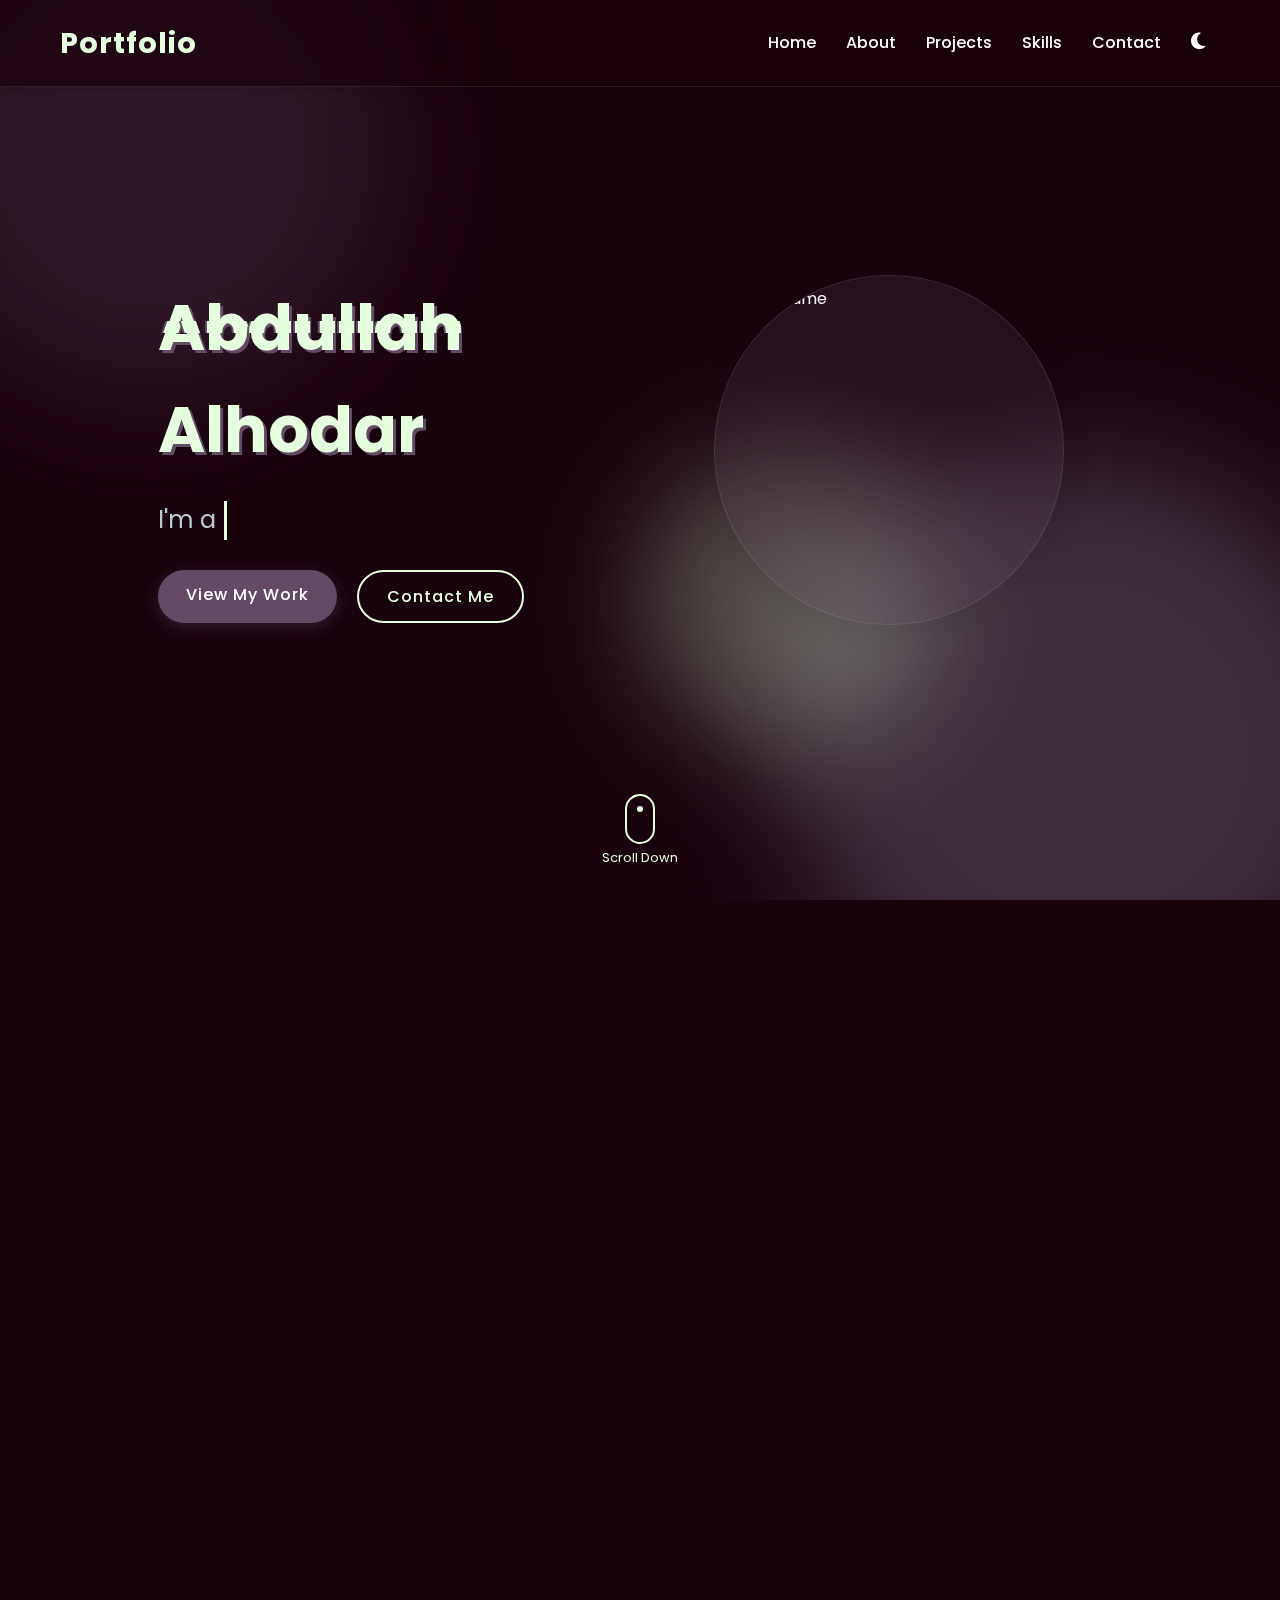
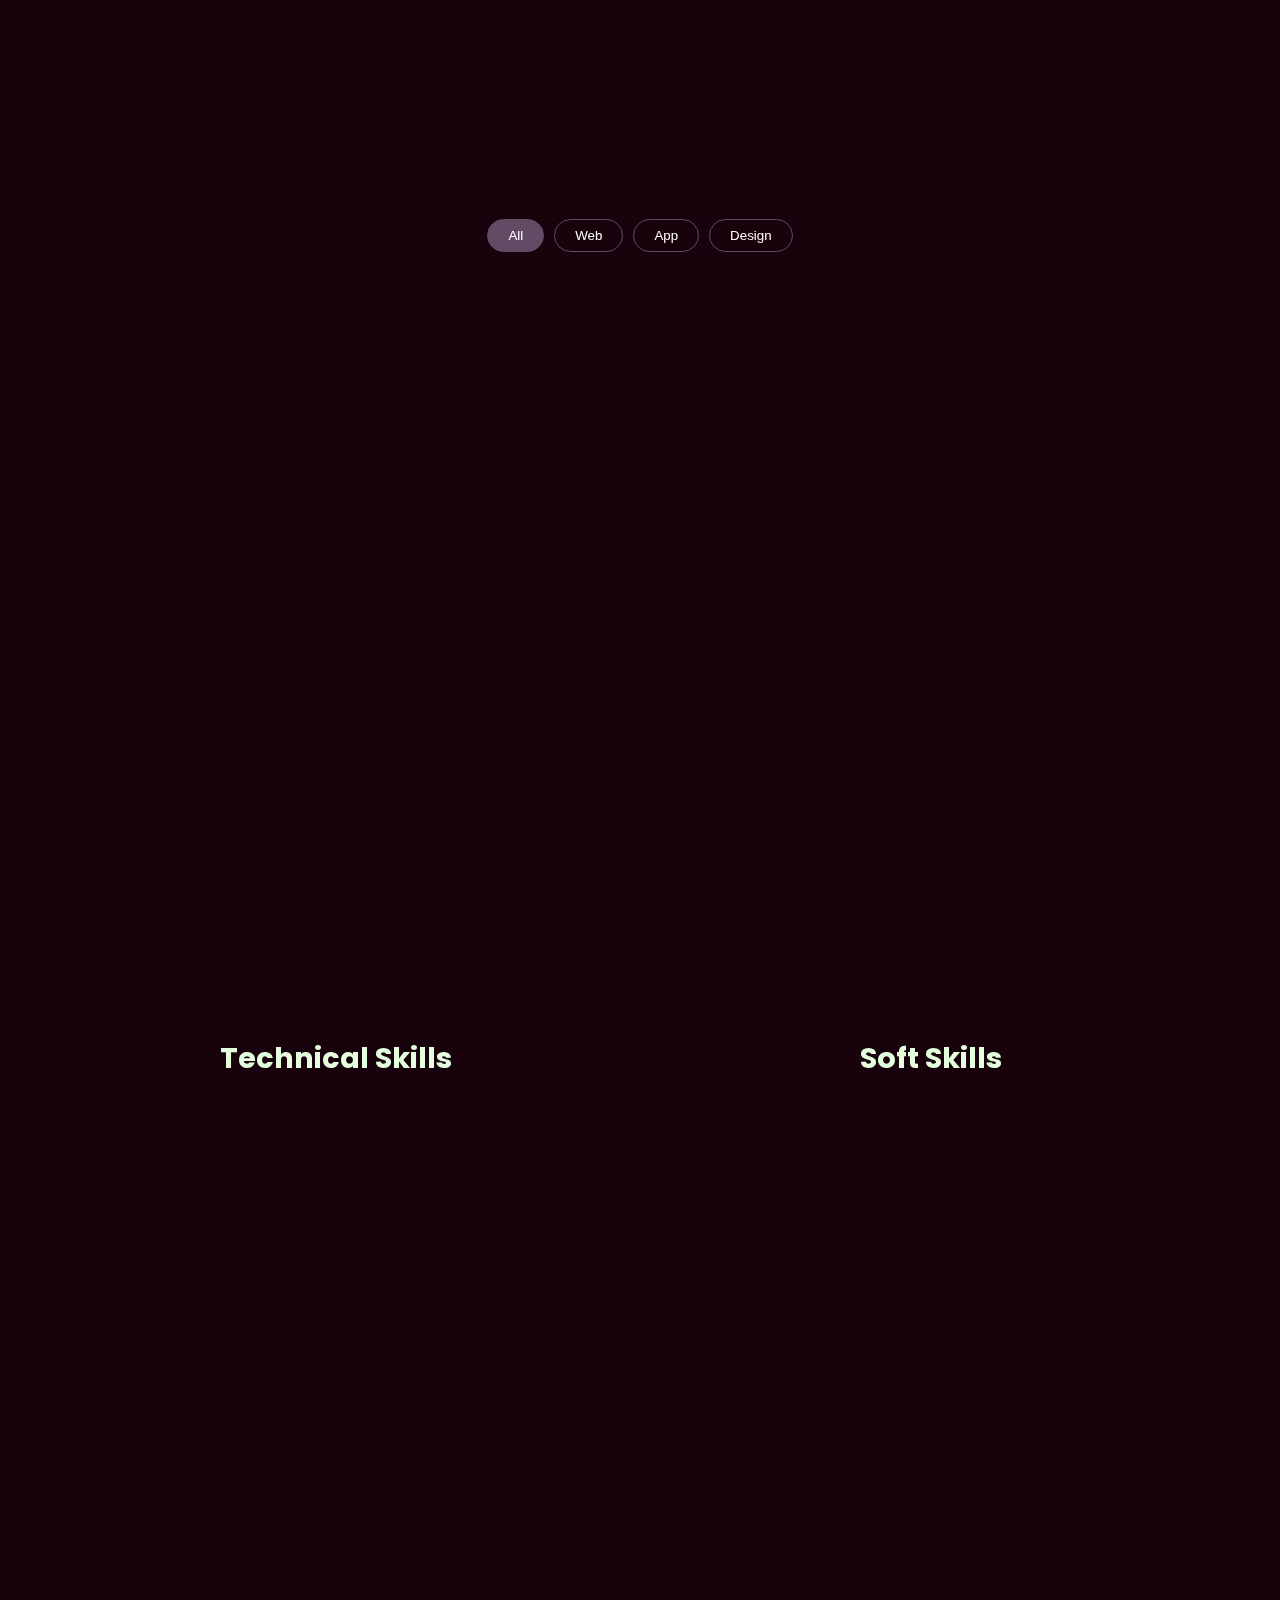
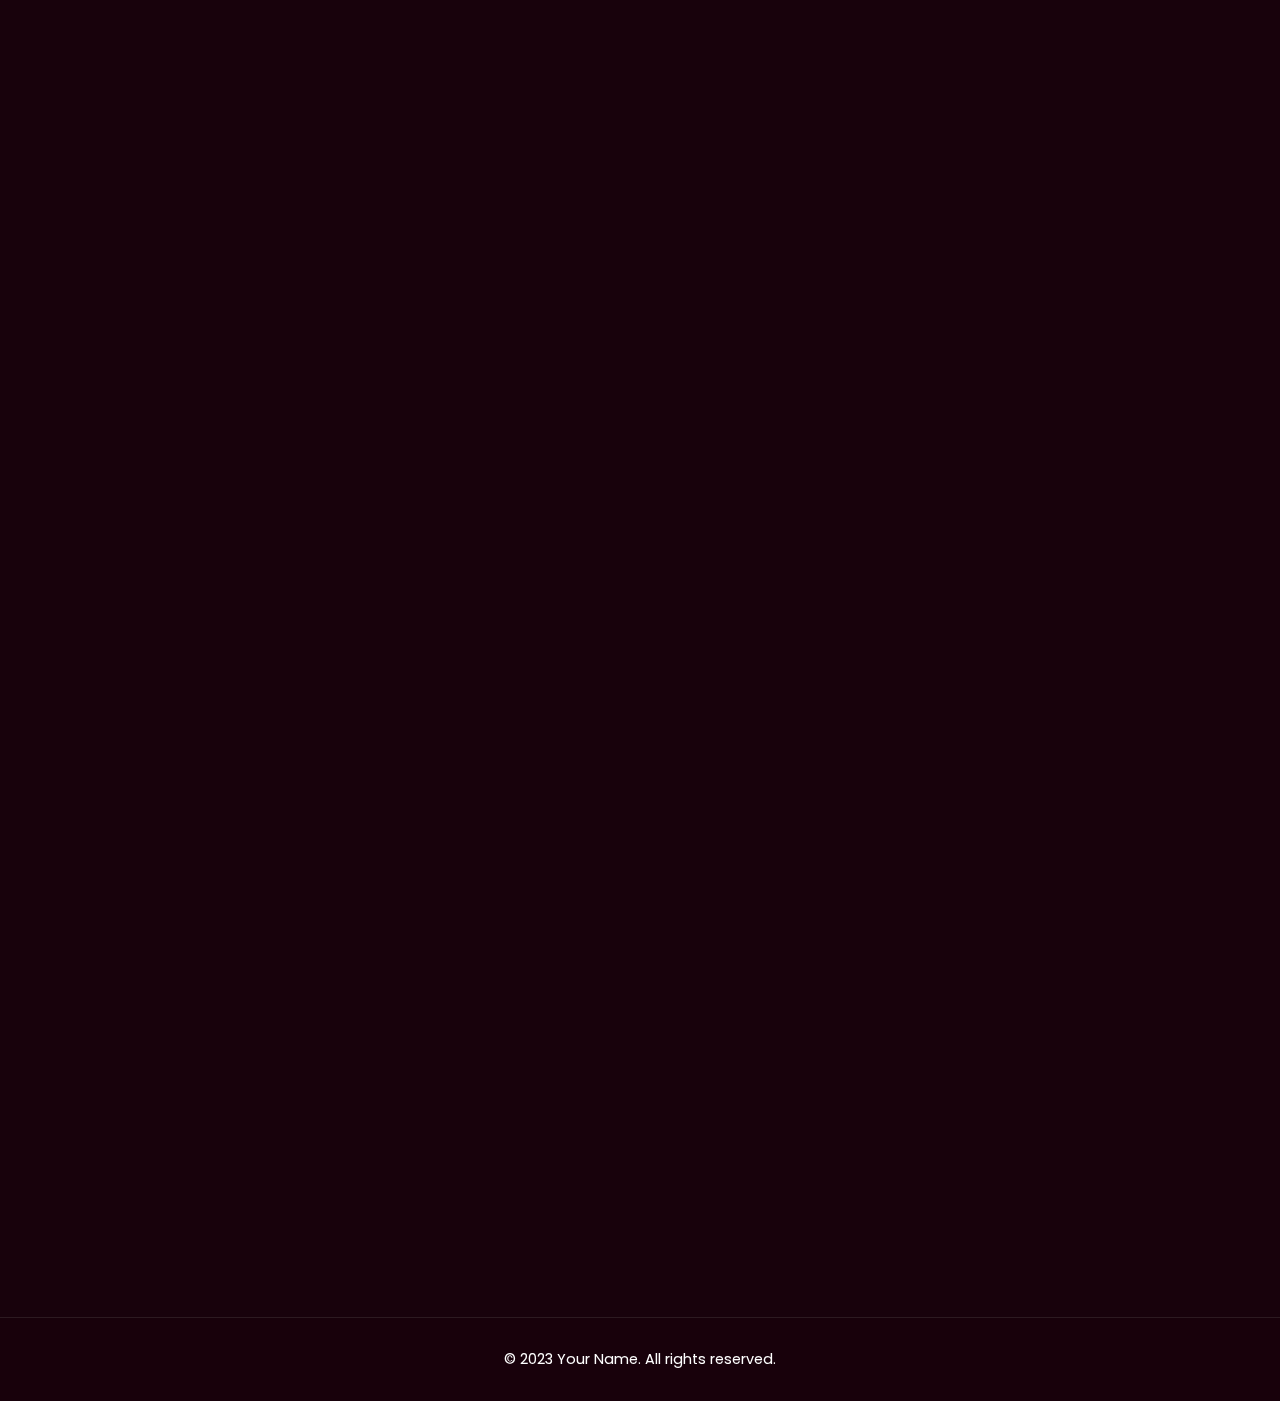
==== index.html @ 73c8d78a "Initial commit - Portfolio website" ====
<!DOCTYPE html>
<html lang="en">
<head>
    <meta charset="UTF-8">
    <meta name="viewport" content="width=device-width, initial-scale=1.0">
    <title>My Portfolio</title>
    <link rel="stylesheet" href="styles.css">
    <link rel="stylesheet" href="https://cdnjs.cloudflare.com/ajax/libs/font-awesome/6.4.0/css/all.min.css">
    <link href="https://fonts.googleapis.com/css2?family=Poppins:wght@300;400;500;600;700&display=swap" rel="stylesheet">
</head>
<body class="dark-theme">
    <!-- Animated background -->
    <div class="bg-animation">
        <div class="blob blob1"></div>
        <div class="blob blob2"></div>
        <div class="blob blob3"></div>
    </div>

    <!-- Navigation -->
    <nav class="glass-nav">
        <div class="container">
            <div class="logo">Portfolio</div>
            <ul class="nav-links">
                <li><a href="#hero">Home</a></li>
                <li><a href="#about">About</a></li>
                <li><a href="#projects">Projects</a></li>
                <li><a href="#skills">Skills</a></li>
                <li><a href="#contact">Contact</a></li>
                <li><button id="theme-toggle"><i class="fas fa-moon"></i></button></li>
            </ul>
            <div class="hamburger">
                <div class="line"></div>
                <div class="line"></div>
                <div class="line"></div>
            </div>
        </div>
    </nav>

    <!-- Hero Section -->
    <section id="hero" class="section hero-section">
        <div class="container">
            <div class="hero-content">
                <h1 class="glitch-text">Abdullah Alhodar</h1>
                <div class="title-wrapper">
                    <p class="subtitle">I'm a <span class="typed-text"></span><span class="cursor">&nbsp;</span></p>
                </div>
                <div class="hero-cta">
                    <a href="#projects" class="btn primary-btn">View My Work</a>
                    <a href="#contact" class="btn secondary-btn">Contact Me</a>
                </div>
            </div>
            <div class="hero-image">
                <div class="image-container glass-card">
                    <img src="profile-placeholder.jpg" alt="Your Name">
                </div>
            </div>
        </div>
        <div class="scroll-indicator">
            <div class="mouse">
                <div class="wheel"></div>
            </div>
            <div>
                <span class="scroll-text">Scroll Down</span>
            </div>
        </div>
    </section>

    <!-- About Section -->
    <section id="about" class="section">
        <div class="container">
            <div class="section-header">
                <h2>About Me</h2>
                <div class="underline"></div>
            </div>
            <div class="about-content">
                <div class="about-cards">
                    <div class="about-card glass-card">
                        <div class="card-icon">
                            <i class="fas fa-user"></i>
                        </div>
                        <h3>Who I Am</h3>
                        <p>Hello! I'm a passionate developer with expertise in creating responsive and user-friendly websites. I love solving problems and bringing ideas to life through code.</p>
                    </div>
                    <div class="about-card glass-card">
                        <div class="card-icon">
                            <i class="fas fa-graduation-cap"></i>
                        </div>
                        <h3>My Background</h3>
                        <p>With a background in [Your Background], I bring a unique perspective to every project I work on.</p>
                    </div>
                    <div class="about-card glass-card">
                        <div class="card-icon">
                            <i class="fas fa-rocket"></i>
                        </div>
                        <h3>My Approach</h3>
                        <p>I believe in clean, efficient code and user-centered design. Every project is an opportunity to learn and create something amazing.</p>
                    </div>
                </div>
            </div>
        </div>
    </section>

    <!-- Projects Section -->
    <section id="projects" class="section">
        <div class="container">
            <div class="section-header">
                <h2>My Projects</h2>
                <div class="underline"></div>
            </div>
            <div class="projects-filter">
                <button class="filter-btn active" data-filter="all">All</button>
                <button class="filter-btn" data-filter="web">Web</button>
                <button class="filter-btn" data-filter="app">App</button>
                <button class="filter-btn" data-filter="design">Design</button>
            </div>
            <div class="projects-grid">
                <div class="project-card glass-card" data-category="web">
                    <div class="project-img">
                        <img src="project1-placeholder.jpg" alt="Project 1">
                    </div>
                    <div class="project-info">
                        <h3>Project 1</h3>
                        <p>Description of your first project. What technologies did you use? What problems did you solve?</p>
                        <div class="project-tech">
                            <span>HTML</span>
                            <span>CSS</span>
                            <span>JavaScript</span>
                        </div>
                        <div class="project-links">
                            <a href="#" class="btn-icon"><i class="fas fa-external-link-alt"></i></a>
                            <a href="#" class="btn-icon"><i class="fab fa-github"></i></a>
                        </div>
                    </div>
                </div>
                <div class="project-card glass-card" data-category="app">
                    <div class="project-img">
                        <img src="project2-placeholder.jpg" alt="Project 2">
                    </div>
                    <div class="project-info">
                        <h3>Project 2</h3>
                        <p>Description of your second project. What technologies did you use? What problems did you solve?</p>
                        <div class="project-tech">
                            <span>React</span>
                            <span>Node.js</span>
                            <span>MongoDB</span>
                        </div>
                        <div class="project-links">
                            <a href="#" class="btn-icon"><i class="fas fa-external-link-alt"></i></a>
                            <a href="#" class="btn-icon"><i class="fab fa-github"></i></a>
                        </div>
                    </div>
                </div>
                <div class="project-card glass-card" data-category="design">
                    <div class="project-img">
                        <img src="project3-placeholder.jpg" alt="Project 3">
                    </div>
                    <div class="project-info">
                        <h3>Project 3</h3>
                        <p>Description of your third project. What technologies did you use? What problems did you solve?</p>
                        <div class="project-tech">
                            <span>Figma</span>
                            <span>Photoshop</span>
                            <span>Illustrator</span>
                        </div>
                        <div class="project-links">
                            <a href="#" class="btn-icon"><i class="fas fa-external-link-alt"></i></a>
                            <a href="#" class="btn-icon"><i class="fab fa-github"></i></a>
                        </div>
                    </div>
                </div>
            </div>
        </div>
    </section>

    <!-- Skills Section -->
    <section id="skills" class="section">
        <div class="container">
            <div class="section-header">
                <h2>Skills</h2>
                <div class="underline"></div>
            </div>
            <div class="skills-container">
                <div class="skills-category">
                    <h3>Technical Skills</h3>
                    <div class="skills-grid">
                        <div class="skill-item">
                            <div class="skill-progress" data-progress="90">
                                <svg class="progress-ring" width="120" height="120">
                                    <circle class="progress-ring-circle" stroke-width="8" stroke-linecap="round" r="50" cx="60" cy="60"/>
                                </svg>
                                <div class="progress-text">
                                    <span class="progress-percentage">90%</span>
                                </div>
                            </div>
                            <h4>HTML/CSS</h4>
                        </div>
                        <div class="skill-item">
                            <div class="skill-progress" data-progress="85">
                                <svg class="progress-ring" width="120" height="120">
                                    <circle class="progress-ring-circle" stroke-width="8" stroke-linecap="round" r="50" cx="60" cy="60"/>
                                </svg>
                                <div class="progress-text">
                                    <span class="progress-percentage">85%</span>
                                </div>
                            </div>
                            <h4>JavaScript</h4>
                        </div>
                        <div class="skill-item">
                            <div class="skill-progress" data-progress="80">
                                <svg class="progress-ring" width="120" height="120">
                                    <circle class="progress-ring-circle" stroke-width="8" stroke-linecap="round" r="50" cx="60" cy="60"/>
                                </svg>
                                <div class="progress-text">
                                    <span class="progress-percentage">80%</span>
                                </div>
                            </div>
                            <h4>React</h4>
                        </div>
                        <div class="skill-item">
                            <div class="skill-progress" data-progress="75">
                                <svg class="progress-ring" width="120" height="120">
                                    <circle class="progress-ring-circle" stroke-width="8" stroke-linecap="round" r="50" cx="60" cy="60"/>
                                </svg>
                                <div class="progress-text">
                                    <span class="progress-percentage">75%</span>
                                </div>
                            </div>
                            <h4>Node.js</h4>
                        </div>
                    </div>
                </div>
                <div class="skills-category">
                    <h3>Soft Skills</h3>
                    <div class="soft-skills">
                        <div class="soft-skill glass-card">
                            <i class="fas fa-users"></i>
                            <h4>Teamwork</h4>
                        </div>
                        <div class="soft-skill glass-card">
                            <i class="fas fa-lightbulb"></i>
                            <h4>Problem Solving</h4>
                        </div>
                        <div class="soft-skill glass-card">
                            <i class="fas fa-comments"></i>
                            <h4>Communication</h4>
                        </div>
                        <div class="soft-skill glass-card">
                            <i class="fas fa-tasks"></i>
                            <h4>Project Management</h4>
                        </div>
                    </div>
                </div>
            </div>
        </div>
    </section>

    <!-- Contact Section -->
    <section id="contact" class="section">
        <div class="container">
            <div class="section-header">
                <h2>Contact Me</h2>
                <div class="underline"></div>
            </div>
            <div class="contact-content">
                <div class="contact-info glass-card">
                    <h3>Get In Touch</h3>
                    <div class="contact-item">
                        <i class="fas fa-envelope"></i>
                        <div>
                            <h4>Email</h4>
                            <p>your.email@example.com</p>
                        </div>
                    </div>
                    <div class="contact-item">
                        <i class="fab fa-linkedin"></i>
                        <div>
                            <h4>LinkedIn</h4>
                            <p>linkedin.com/in/yourname</p>
                        </div>
                    </div>
                    <div class="contact-item">
                        <i class="fab fa-github"></i>
                        <div>
                            <h4>GitHub</h4>
                            <p>github.com/yourusername</p>
                        </div>
                    </div>
                    <div class="social-links">
                        <a href="#" class="social-icon"><i class="fab fa-github"></i></a>
                        <a href="#" class="social-icon"><i class="fab fa-linkedin"></i></a>
                        <a href="#" class="social-icon"><i class="fab fa-twitter"></i></a>
                        <a href="#" class="social-icon"><i class="fab fa-instagram"></i></a>
                    </div>
                </div>
                <form class="contact-form glass-card">
                    <div class="form-group">
                        <input type="text" id="name" name="name" required class="form-input">
                        <label for="name" class="form-label">Name</label>
                    </div>
                    <div class="form-group">
                        <input type="email" id="email" name="email" required class="form-input">
                        <label for="email" class="form-label">Email</label>
                    </div>
                    <div class="form-group">
                        <input type="text" id="subject" name="subject" required class="form-input">
                        <label for="subject" class="form-label">Subject</label>
                    </div>
                    <div class="form-group">
                        <textarea id="message" name="message" rows="5" required class="form-input"></textarea>
                        <label for="message" class="form-label">Message</label>
                    </div>
                    <button type="submit" class="btn primary-btn">Send Message</button>
                </form>
            </div>
        </div>
    </section>

    <footer>
        <div class="container">
            <p>&copy; 2023 Your Name. All rights reserved.</p>
        </div>
    </footer>

    <script src="script.js"></script>
</body>
</html>
---- styles.css ----
/* Base Styles */
* {
    margin: 0;
    padding: 0;
    box-sizing: border-box;
}

body {
    font-family: 'Segoe UI', Tahoma, Geneva, Verdana, sans-serif;
    line-height: 1.6;
    color: #333;
    background-color: #f8f9fa;
}

.container {
    max-width: 1200px;
    margin: 0 auto;
    padding: 0 20px;
}

a {
    text-decoration: none;
    color: #0066cc;
}

ul {
    list-style: none;
}

img {
    max-width: 100%;
}

.btn {
    display: inline-block;
    background: #0066cc;
    color: white;
    padding: 10px 20px;
    border: none;
    border-radius: 5px;
    cursor: pointer;
    transition: background 0.3s ease;
}

.btn:hover {
    background: #0052a3;
}

/* Header */
header {
    background: linear-gradient(135deg, #0066cc, #004080);
    color: white;
    text-align: center;
    padding: 100px 0;
}

header h1 {
    font-size: 3rem;
    margin-bottom: 10px;
}

header p {
    font-size: 1.2rem;
}

/* Navigation */
nav {
    background-color: white;
    box-shadow: 0 2px 5px rgba(0, 0, 0, 0.1);
    position: sticky;
    top: 0;
    z-index: 100;
}

nav ul {
    display: flex;
    justify-content: center;
}

nav li {
    margin: 0 15px;
}

nav a {
    display: block;
    padding: 20px 0;
    color: #333;
    font-weight: 500;
    transition: color 0.3s ease;
}

nav a:hover {
    color: #0066cc;
}

/* Sections */
.section {
    padding: 80px 0;
}

.section h2 {
    text-align: center;
    margin-bottom: 40px;
    font-size: 2rem;
    color: #0066cc;
}

/* About Section */
.about-content {
    display: flex;
    align-items: center;
    gap: 40px;
}

.about-text {
    flex: 1;
}

.about-text p {
    margin-bottom: 15px;
}

.about-image {
    flex: 1;
    text-align: center;
}

.about-image img {
    max-width: 300px;
    border-radius: 50%;
    box-shadow: 0 5px 15px rgba(0, 0, 0, 0.1);
}

/* Projects Section */
.projects-grid {
    display: grid;
    grid-template-columns: repeat(auto-fill, minmax(300px, 1fr));
    gap: 30px;
}

.project-card {
    background: white;
    border-radius: 10px;
    overflow: hidden;
    box-shadow: 0 5px 15px rgba(0, 0, 0, 0.1);
    transition: transform 0.3s ease, box-shadow 0.3s ease;
}

.project-card:hover {
    transform: translateY(-10px);
    box-shadow: 0 15px 30px rgba(0, 0, 0, 0.15);
}

.project-card img {
    width: 100%;
    height: 200px;
    object-fit: cover;
}

.project-card h3 {
    padding: 20px 20px 10px;
    color: #0066cc;
}

.project-card p {
    padding: 0 20px 20px;
}

.project-links {
    display: flex;
    justify-content: space-between;
    padding: 0 20px 20px;
}

/* Skills Section */
.skills-container {
    display: flex;
    flex-wrap: wrap;
    justify-content: space-around;
    gap: 30px;
}

.skill-category {
    background: white;
    padding: 30px;
    border-radius: 10px;
    box-shadow: 0 5px 15px rgba(0, 0, 0, 0.1);
    flex: 1;
    min-width: 250px;
}

.skill-category h3 {
    margin-bottom: 20px;
    color: #0066cc;
    text-align: center;
}

.skill-list li {
    margin-bottom: 10px;
    display: flex;
    align-items: center;
}

.skill-list i {
    margin-right: 10px;
    color: #0066cc;
}

/* Contact Section */
.contact-content {
    display: flex;
    flex-wrap: wrap;
    gap: 40px;
}

.contact-info {
    flex: 1;
    min-width: 300px;
}

.contact-info p {
    margin-bottom: 15px;
    display: flex;
    align-items: center;
}

.contact-info i {
    margin-right: 10px;
    color: #0066cc;
}

.contact-form {
    flex: 2;
    min-width: 300px;
}

.form-group {
    margin-bottom: 20px;
}

.form-group label {
    display: block;
    margin-bottom: 5px;
    font-weight: 500;
}

.form-group input,
.form-group textarea {
    width: 100%;
    padding: 10px;
    border: 1px solid #ddd;
    border-radius: 5px;
    font-family: inherit;
}

/* Footer */
footer {
    background-color: #333;
    color: white;
    padding: 30px 0;
    text-align: center;
}

.social-links {
    margin-top: 20px;
}

.social-links a {
    color: white;
    margin: 0 10px;
    font-size: 1.5rem;
    transition: color 0.3s ease;
}

.social-links a:hover {
    color: #0066cc;
}

/* Responsive Design */
@media (max-width: 768px) {
    .about-content {
        flex-direction: column;
    }
    
    .contact-content {
        flex-direction: column;
    }
    
    nav ul {
        flex-direction: column;
        align-items: center;
    }
    
    nav li {
        margin: 5px 0;
    }
}

/* Color Variables */
:root {
    --nyanza: #e5ffde;
    --ash-gray: #bbcbcb;
    --cool-gray: #9590a8;
    --english-violet: #634b66;
    --licorice: #18020c;
    
    --primary: var(--english-violet);
    --secondary: var(--cool-gray);
    --accent: var(--nyanza);
    --background: var(--licorice);
    --text: #ffffff;
    --card-bg: rgba(99, 75, 102, 0.2);
    --card-border: rgba(229, 255, 222, 0.1);
    --glass-bg: rgba(24, 2, 12, 0.7);
}

/* Dark Theme Styles */
.dark-theme {
    background-color: var(--background);
    color: var(--text);
}

/* Base Styles */
* {
    margin: 0;
    padding: 0;
    box-sizing: border-box;
}

body {
    font-family: 'Poppins', sans-serif;
    line-height: 1.6;
    background-color: var(--background);
    color: var(--text);
    overflow-x: hidden;
}

.container {
    max-width: 1200px;
    margin: 0 auto;
    padding: 0 20px;
    position: relative;
    z-index: 1;
}

a {
    text-decoration: none;
    color: var(--accent);
    transition: all 0.3s ease;
}

a:hover {
    color: var(--ash-gray);
}

ul {
    list-style: none;
}

img {
    max-width: 100%;
    border-radius: 10px;
}

/* Buttons */
.btn {
    display: inline-block;
    padding: 12px 28px;
    border: none;
    border-radius: 30px;
    font-weight: 500;
    cursor: pointer;
    transition: all 0.3s ease;
    font-size: 1rem;
    letter-spacing: 1px;
    position: relative;
    overflow: hidden;
    z-index: 1;
}

.primary-btn {
    background: var(--primary);
    color: var(--text);
    box-shadow: 0 4px 15px rgba(99, 75, 102, 0.4);
}

.primary-btn:hover {
    background: var(--english-violet);
    transform: translateY(-3px);
    box-shadow: 0 8px 25px rgba(99, 75, 102, 0.5);
    color: var(--text);
}

.secondary-btn {
    background: transparent;
    color: var(--accent);
    border: 2px solid var(--accent);
}

.secondary-btn:hover {
    background: var(--accent);
    color: var(--licorice);
    transform: translateY(-3px);
}

.btn-icon {
    display: inline-flex;
    align-items: center;
    justify-content: center;
    width: 40px;
    height: 40px;
    border-radius: 50%;
    background: var(--primary);
    color: var(--text);
    transition: all 0.3s ease;
}

.btn-icon:hover {
    background: var(--accent);
    color: var(--licorice);
    transform: translateY(-3px);
}

/* Animated Background */
.bg-animation {
    position: fixed;
    top: 0;
    left: 0;
    width: 100%;
    height: 100%;
    z-index: 0;
    overflow: hidden;
}

.blob {
    position: absolute;
    border-radius: 50%;
    filter: blur(60px);
    opacity: 0.3;
}

.blob1 {
    top: -100px;
    left: -100px;
    width: 500px;
    height: 500px;
    background: var(--english-violet);
    animation: blob-move1 25s infinite alternate;
}

.blob2 {
    bottom: -150px;
    right: -100px;
    width: 600px;
    height: 600px;
    background: var(--cool-gray);
    animation: blob-move2 30s infinite alternate;
}

.blob3 {
    top: 50%;
    left: 50%;
    width: 300px;
    height: 300px;
    background: var(--accent);
    animation: blob-move3 20s infinite alternate;
}

@keyframes blob-move1 {
    0% { transform: translate(0, 0) scale(1); }
    100% { transform: translate(100px, 100px) scale(1.2); }
}

@keyframes blob-move2 {
    0% { transform: translate(0, 0) scale(1); }
    100% { transform: translate(-100px, -100px) scale(1.3); }
}

@keyframes blob-move3 {
    0% { transform: translate(-50%, -50%) scale(1); }
    100% { transform: translate(-30%, -30%) scale(1.5); }
}

/* Glass Effect */
.glass-card {
    background: var(--card-bg);
    backdrop-filter: blur(10px);
    border: 1px solid var(--card-border);
    border-radius: 15px;
    box-shadow: 0 8px 32px rgba(0, 0, 0, 0.1);
    transition: all 0.3s ease;
}

.glass-card:hover {
    transform: translateY(-5px);
    box-shadow: 0 15px 40px rgba(0, 0, 0, 0.2);
}

.glass-nav {
    background: var(--glass-bg);
    backdrop-filter: blur(10px);
    border-bottom: 1px solid var(--card-border);
    position: fixed;
    width: 100%;
    top: 0;
    z-index: 1000;
    transition: all 0.3s ease;
}

/* Navigation */
nav .container {
    display: flex;
    justify-content: space-between;
    align-items: center;
    padding: 20px;
}

.logo {
    font-size: 1.8rem;
    font-weight: 700;
    color: var(--accent);
    letter-spacing: 1px;
}

.nav-links {
    display: flex;
    align-items: center;
}

.nav-links li {
    margin: 0 15px;
}

.nav-links a {
    color: var(--text);
    font-weight: 500;
    position: relative;
    padding: 5px 0;
}

.nav-links a::after {
    content: '';
    position: absolute;
    bottom: 0;
    left: 0;
    width: 0;
    height: 2px;
    background: var(--accent);
    transition: width 0.3s ease;
}

.nav-links a:hover::after {
    width: 100%;
}

#theme-toggle {
    background: none;
    border: none;
    color: var(--text);
    font-size: 1.2rem;
    cursor: pointer;
    transition: all 0.3s ease;
}

#theme-toggle:hover {
    color: var(--accent);
    transform: rotate(30deg);
}

.hamburger {
    display: none;
    cursor: pointer;
}

.hamburger .line {
    width: 25px;
    height: 3px;
    background: var(--text);
    margin: 5px 0;
    border-radius: 3px;
    transition: all 0.3s ease;
}

/* Hero Section */
.hero-section {
    min-height: 100vh;
    display: flex;
    align-items: center;
    padding-top: 80px;
    position: relative;
}

.hero-content {
    flex: 1;
    padding-right: 30px;
}

.hero-image {
    flex: 1;
    display: flex;
    justify-content: center;
    align-items: center;
}

.image-container {
    width: 350px;
    height: 350px;
    border-radius: 50%;
    overflow: hidden;
    padding: 10px;
}

.image-container img {
    width: 100%;
    height: 100%;
    object-fit: cover;
    border-radius: 50%;
}

.hero-section .container {
    display: flex;
    align-items: center;
    justify-content: space-between;
    flex-wrap: wrap;
}

.glitch-text {
    font-size: 4rem;
    font-weight: 700;
    color: var(--accent);
    position: relative;
    margin-bottom: 20px;
    text-shadow: 3px 3px 0 var(--primary);
}

.subtitle {
    font-size: 1.5rem;
    margin-bottom: 30px;
    color: var(--ash-gray);
}

.typed-text {
    color: var(--accent);
    font-weight: 600;
}

.cursor {
    display: inline-block;
    width: 3px;
    background-color: var(--accent);
    margin-left: 2px;
    animation: blink 1s infinite;
}

@keyframes blink {
    0%, 100% { opacity: 1; }
    50% { opacity: 0; }
}

.hero-cta {
    display: flex;
    gap: 20px;
    margin-top: 30px;
}

.scroll-indicator {
    position: absolute;
    bottom: 30px;
    left: 50%;
    transform: translateX(-50%);
    display: flex;
    flex-direction: column;
    align-items: center;
    animation: bounce 2s infinite;
}

.mouse {
    width: 30px;
    height: 50px;
    border: 2px solid var(--accent);
    border-radius: 20px;
    position: relative;
}

.wheel {
    width: 6px;
    height: 6px;
    background: var(--accent);
    border-radius: 50%;
    position: absolute;
    top: 10px;
    left: 50%;
    transform: translateX(-50%);
    animation: wheel 1.5s infinite;
}

.scroll-text {
    font-size: 0.8rem;
    color: var(--accent);
    margin-top: 10px;
}

@keyframes wheel {
    0% { top: 10px; opacity: 1; }
    100% { top: 30px; opacity: 0; }
}

@keyframes bounce {
    0%, 20%, 50%, 80%, 100% { transform: translateY(0) translateX(-50%); }
    40% { transform: translateY(-20px) translateX(-50%); }
    60% { transform: translateY(-10px) translateX(-50%); }
}

/* Section Styles */
.section {
    padding: 100px 0;
    position: relative;
}

.section-header {
    text-align: center;
    margin-bottom: 60px;
}

.section-header h2 {
    font-size: 2.5rem;
    color: var(--accent);
    margin-bottom: 15px;
    position: relative;
    display: inline-block;
}

.underline {
    width: 80px;
    height: 4px;
    background: var(--accent);
    margin: 0 auto;
    position: relative;
}

.underline::before {
    content: '';
    position: absolute;
    width: 40px;
    height: 4px;
    background: var(--primary);
    top: 0;
    left: 50%;
    transform: translateX(-50%);
}

/* About Section */
.about-cards {
    display: grid;
    grid-template-columns: repeat(auto-fit, minmax(300px, 1fr));
    gap: 30px;
}

.about-card {
    padding: 30px;
    text-align: center;
    transition: all 0.3s ease;
}

.card-icon {
    width: 70px;
    height: 70px;
    background: var(--primary);
    border-radius: 50%;
    display: flex;
    align-items: center;
    justify-content: center;
    margin: 0 auto 20px;
    font-size: 1.8rem;
    color: var(--accent);
    box-shadow: 0 10px 20px rgba(99, 75, 102, 0.3);
}

.about-card h3 {
    font-size: 1.5rem;
    margin-bottom: 15px;
    color: var(--accent);
}

/* Projects Section */
.projects-filter {
    display: flex;
    justify-content: center;
    flex-wrap: wrap;
    margin-bottom: 40px;
    gap: 10px;
}

.filter-btn {
    padding: 8px 20px;
    background: transparent;
    border: 1px solid var(--primary);
    color: var(--text);
    border-radius: 30px;
    cursor: pointer;
    transition: all 0.3s ease;
}

.filter-btn.active, .filter-btn:hover {
    background: var(--primary);
    color: var(--text);
}

.projects-grid {
    display: grid;
    grid-template-columns: repeat(auto-fill, minmax(350px, 1fr));
    gap: 30px;
}

.project-card {
    overflow: hidden;
    height: 400px;
    position: relative;
}

.project-img {
    height: 60%;
    overflow: hidden;
}

.project-img img {
    width: 100%;
    height: 100%;
    object-fit: cover;
    transition: transform 0.5s ease;
}

.project-card:hover .project-img img {
    transform: scale(1.1);
}

.project-info {
    padding: 20px;
    height: 40%;
    display: flex;
    flex-direction: column;
}

.project-info h3 {
    font-size: 1.3rem;
    margin-bottom: 10px;
    color: var(--accent);
}

.project-tech {
    display: flex;
    flex-wrap: wrap;
    gap: 10px;
    margin: 15px 0;
}

.project-tech span {
    padding: 5px 10px;
    background: var(--primary);
    color: var(--text);
    border-radius: 20px;
    font-size: 0.8rem;
}

.project-links {
    display: flex;
    gap: 15px;
    margin-top: auto;
}

/* Skills Section */
.skills-grid {
    display: grid;
    grid-template-columns: repeat(auto-fit, minmax(200px, 1fr));
    gap: 30px;
    margin-top: 40px;
}

.skill-item {
    text-align: center;
}

.skill-progress {
    position: relative;
    width: 120px;
    height: 120px;
    margin: 0 auto 15px;
}

.progress-ring-circle {
    fill: transparent;
    stroke: var(--primary);
    stroke-dasharray: 314;
    stroke-dashoffset: 314;
    transform: rotate(-90deg);
    transform-origin: center;
    transition: stroke-dashoffset 1s ease;
}

.progress-text {
    position: absolute;
    top: 50%;
    left: 50%;
    transform: translate(-50%, -50%);
    font-size: 1.2rem;
    font-weight: 600;
    color: var(--accent);
}

.skill-item h4 {
    font-size: 1.2rem;
    color: var(--text);
    margin-top: 10px;
}

.skills-category {
    margin-bottom: 60px;
}

.skills-category h3 {
    font-size: 1.8rem;
    color: var(--accent);
    margin-bottom: 30px;
    text-align: center;
}

.soft-skills {
    display: grid;
    grid-template-columns: repeat(auto-fit, minmax(200px, 1fr));
    gap: 20px;
}

.soft-skill {
    padding: 30px 20px;
    text-align: center;
    transition: all 0.3s ease;
}

.soft-skill i {
    font-size: 2.5rem;
    color: var(--accent);
    margin-bottom: 15px;
}

.soft-skill h4 {
    font-size: 1.2rem;
    color: var(--text);
}

/* Contact Section */
.contact-content {
    display: grid;
    grid-template-columns: 1fr 2fr;
    gap: 40px;
}

.contact-info {
    padding: 40px;
}

.contact-info h3 {
    font-size: 1.8rem;
    color: var(--accent);
    margin-bottom: 30px;
}

.contact-item {
    display: flex;
    align-items: center;
    margin-bottom: 25px;
}

.contact-item i {
    font-size: 1.5rem;
    color: var(--accent);
    margin-right: 20px;
    width: 40px;
    height: 40px;
    background: var(--primary);
    border-radius: 50%;
    display: flex;
    align-items: center;
    justify-content: center;
}

.contact-item h4 {
    font-size: 1.1rem;
    color: var(--text);
    margin-bottom: 5px;
}

.contact-item p {
    color: var(--ash-gray);
}

.social-links {
    display: flex;
    gap: 15px;
    margin-top: 30px;
}

.social-icon {
    width: 40px;
    height: 40px;
    background: var(--primary);
    color: var(--text);
    border-radius: 50%;
    display: flex;
    align-items: center;
    justify-content: center;
    font-size: 1.2rem;
    transition: all 0.3s ease;
}

.social-icon:hover {
    background: var(--accent);
    color: var(--licorice);
    transform: translateY(-5px);
}

.contact-form {
    padding: 40px;
}

.form-group {
    position: relative;
    margin-bottom: 30px;
}

.form-input {
    width: 100%;
    padding: 15px;
    background: transparent;
    border: none;
    border-bottom: 2px solid var(--secondary);
    color: var(--text);
    font-size: 1rem;
    transition: all 0.3s ease;
}

.form-input:focus {
    outline: none;
    border-bottom-color: var(--accent);
}

.form-label {
    position: absolute;
    top: 15px;
    left: 15px;
    color: var(--secondary);
    transition: all 0.3s ease;
    pointer-events: none;
}

.form-input:focus ~ .form-label,
.form-input:not(:placeholder-shown) ~ .form-label {
    top: -10px;
    left: 0;
    font-size: 0.8rem;
    color: var(--accent);
}

.form-input:focus::placeholder {
    color: transparent;
}

textarea.form-input {
    min-height: 120px;
    resize: vertical;
}

/* Footer */
footer {
    background: var(--glass-bg);
    backdrop-filter: blur(10px);
    padding: 30px 0;
    text-align: center;
    border-top: 1px solid var(--card-border);
}

footer p {
    color: var(--text);
    font-size: 0.9rem;
}

/* Glitch Effect */
.glitch-text {
    position: relative;
}

.glitch-text::before,
.glitch-text::after {
    content: attr(data-text);
    position: absolute;
    top: 0;
    left: 0;
    width: 100%;
    height: 100%;
}

.glitch-text::before {
    left: 2px;
    text-shadow: -2px 0 var(--cool-gray);
    clip: rect(44px, 450px, 56px, 0);
    animation: glitch-anim-1 5s infinite linear alternate-reverse;
}

.glitch-text::after {
    left: -2px;
    text-shadow: -2px 0 var(--primary);
    clip: rect(44px, 450px, 56px, 0);
    animation: glitch-anim-2 5s infinite linear alternate-reverse;
}

@keyframes glitch-anim-1 {
    0% { clip: rect(2px, 9999px, 28px, 0); }
    10% { clip: rect(42px, 9999px, 73px, 0); }
    20% { clip: rect(61px, 9999px, 78px, 0); }
    30% { clip: rect(15px, 9999px, 13px, 0); }
    40% { clip: rect(26px, 9999px, 48px, 0); }
    50% { clip: rect(42px, 9999px, 46px, 0); }
    60% { clip: rect(67px, 9999px, 66px, 0); }
    70% { clip: rect(11px, 9999px, 36px, 0); }
    80% { clip: rect(67px, 9999px, 78px, 0); }
    90% { clip: rect(38px, 9999px, 81px, 0); }
    100% { clip: rect(2px, 9999px, 16px, 0); }
}

@keyframes glitch-anim-2 {
    0% { clip: rect(96px, 9999px, 2px, 0); }
    10% { clip: rect(78px, 9999px, 23px, 0); }
    20% { clip: rect(40px, 9999px, 36px, 0); }
    30% { clip: rect(32px, 9999px, 26px, 0); }
    40% { clip: rect(67px, 9999px, 72px, 0); }
    50% { clip: rect(46px, 9999px, 30px, 0); }
    60% { clip: rect(56px, 9999px, 15px, 0); }
    70% { clip: rect(61px, 9999px, 38px, 0); }
    80% { clip: rect(31px, 9999px, 35px, 0); }
    90% { clip: rect(70px, 9999px, 72px, 0); }
    100% { clip: rect(97px, 9999px, 8px, 0); }
}

/* Responsive Design */
@media (max-width: 992px) {
    .hero-section .container {
        flex-direction: column;
        text-align: center;
    }
    
    .hero-content {
        padding-right: 0;
        margin-bottom: 50px;
    }
    
    .hero-cta {
        justify-content: center;
    }
    
    .contact-content {
        grid-template-columns: 1fr;
    }
}

@media (max-width: 768px) {
    .nav-links {
        position: fixed;
        top: 70px;
        left: -100%;
        width: 100%;
        height: calc(100vh - 70px);
        background: var(--glass-bg);
        backdrop-filter: blur(10px);
        flex-direction: column;
        align-items: center;
        justify-content: center;
        transition: all 0.5s ease;
    }
    
    .nav-links.active {
        left: 0;
    }
    
    .nav-links li {
        margin: 15px 0;
    }
    
    .hamburger {
        display: block;
    }
    
    .hamburger.active .line:nth-child(1) {
        transform: translateY(8px) rotate(45deg);
    }
    
    .hamburger.active .line:nth-child(2) {
        opacity: 0;
    }
    
    .hamburger.active .line:nth-child(3) {
        transform: translateY(-8px) rotate(-45deg);
    }
    
    .glitch-text {
        font-size: 3rem;
    }
    
    .subtitle {
        font-size: 1.2rem;
    }
    
    .projects-grid {
        grid-template-columns: 1fr;
    }
    
    .skills-grid, .soft-skills {
        grid-template-columns: repeat(2, 1fr);
    }
}

@media (max-width: 576px) {
    .skills-grid, .soft-skills {
        grid-template-columns: 1fr;
    }
    
    .about-cards {
        grid-template-columns: 1fr;
    }
    
    .hero-cta {
        flex-direction: column;
        gap: 15px;
    }
    
    .glitch-text {
        font-size: 2.5rem;
    }
    
    .section-header h2 {
        font-size: 2rem;
    }
}

/* Light Theme */
.light-theme {
    --background: var(--ash-gray);
    --text: var(--licorice);
    --card-bg: rgba(149, 144, 168, 0.2);
    --glass-bg: rgba(187, 203, 203, 0.7);
}

.light-theme .blob1 {
    background: var(--english-violet);
}

.light-theme .blob2 {
    background: var(--cool-gray);
}

.light-theme .blob3 {
    background: var(--nyanza);
}

.light-theme .glitch-text {
    color: var(--english-violet);
    text-shadow: 3px 3px 0 var(--cool-gray);
}

.light-theme .progress-text,
.light-theme .card-icon,
.light-theme .soft-skill i,
.light-theme .contact-item i {
    color: var(--english-violet);
}

.light-theme .section-header h2,
.light-theme .about-card h3,
.light-theme .project-info h3 {
    color: var(--english-violet);
}

/* Animation for skill progress */
.animate-progress .progress-ring-circle {
    animation: progress-animation 1.5s ease forwards;
}

@keyframes progress-animation {
    to {
        stroke-dashoffset: calc(314 - (314 * var(--progress)) / 100);
    }
}

/* Animation for fade-in elements */
.fade-in {
    opacity: 0;
    transform: translateY(30px);
    transition: opacity 0.6s ease, transform 0.6s ease;
}

.fade-in.appear {
    opacity: 1;
    transform: translateY(0);
}
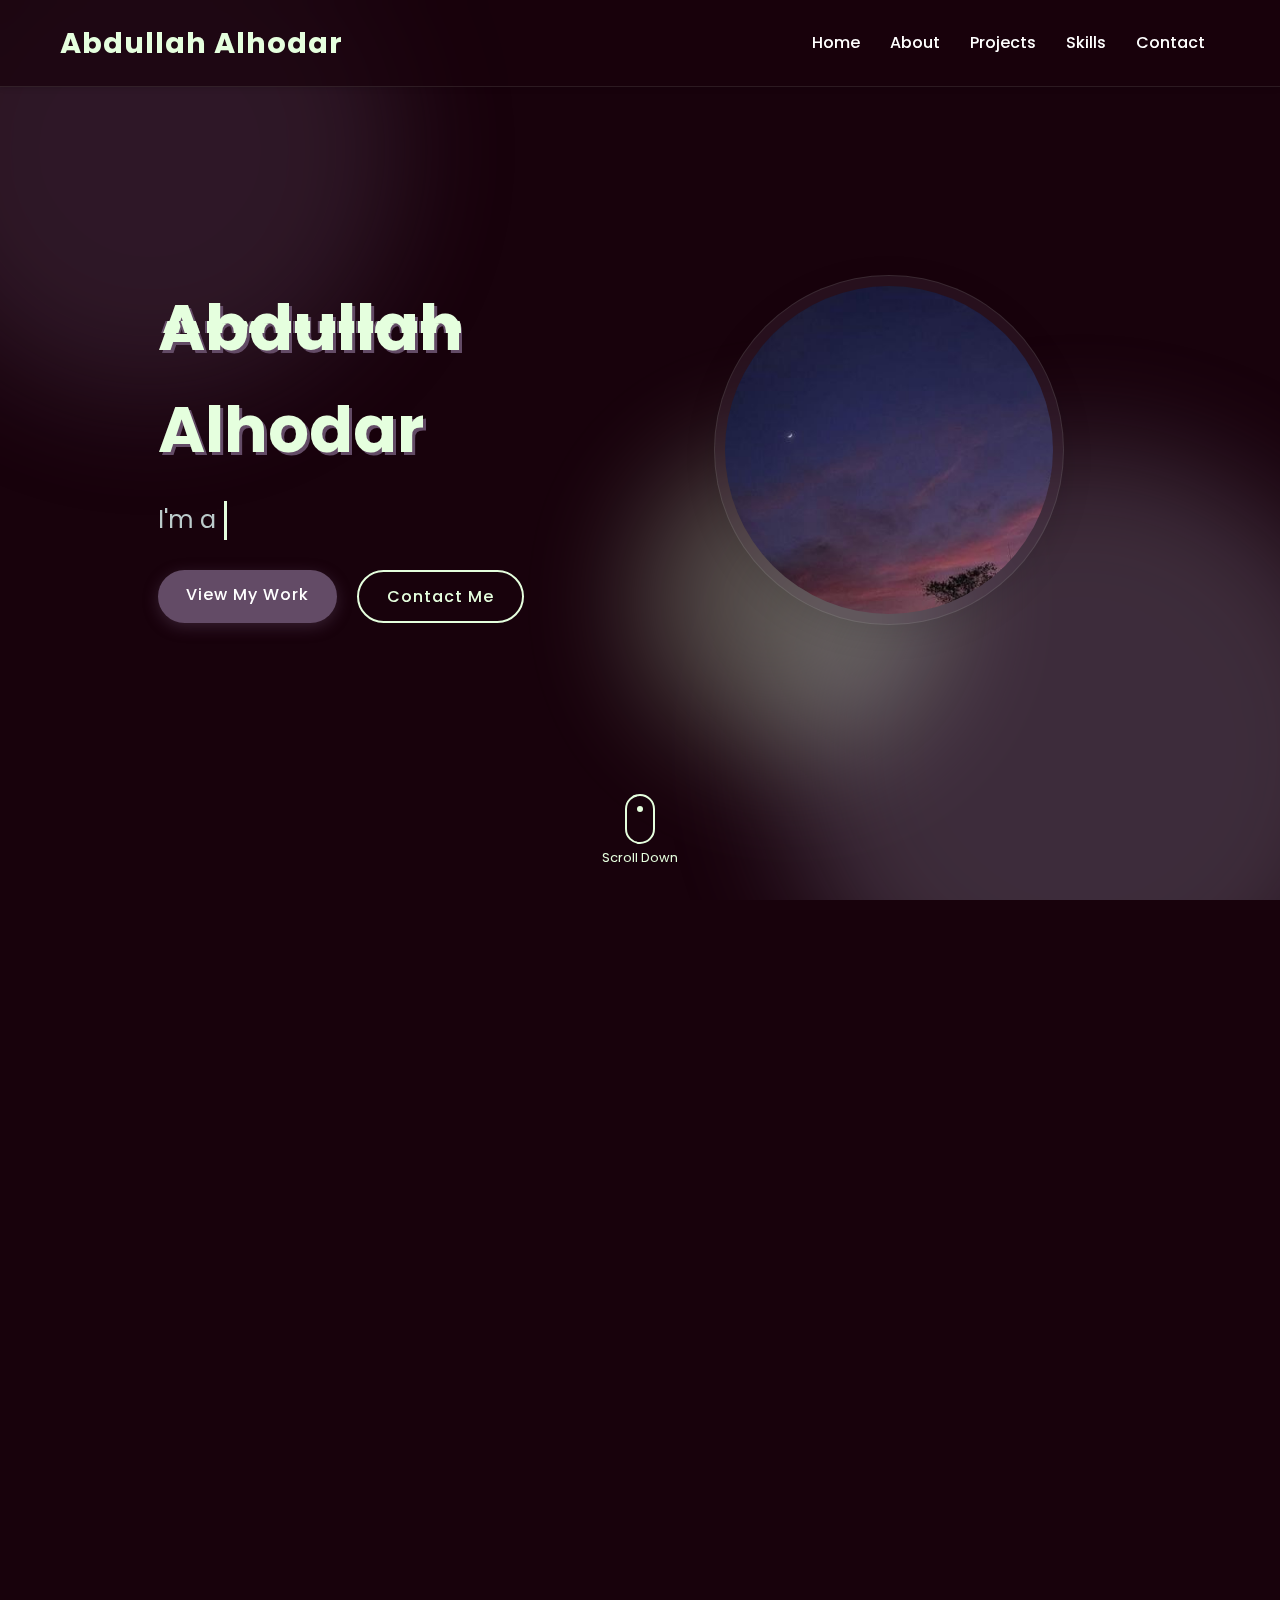
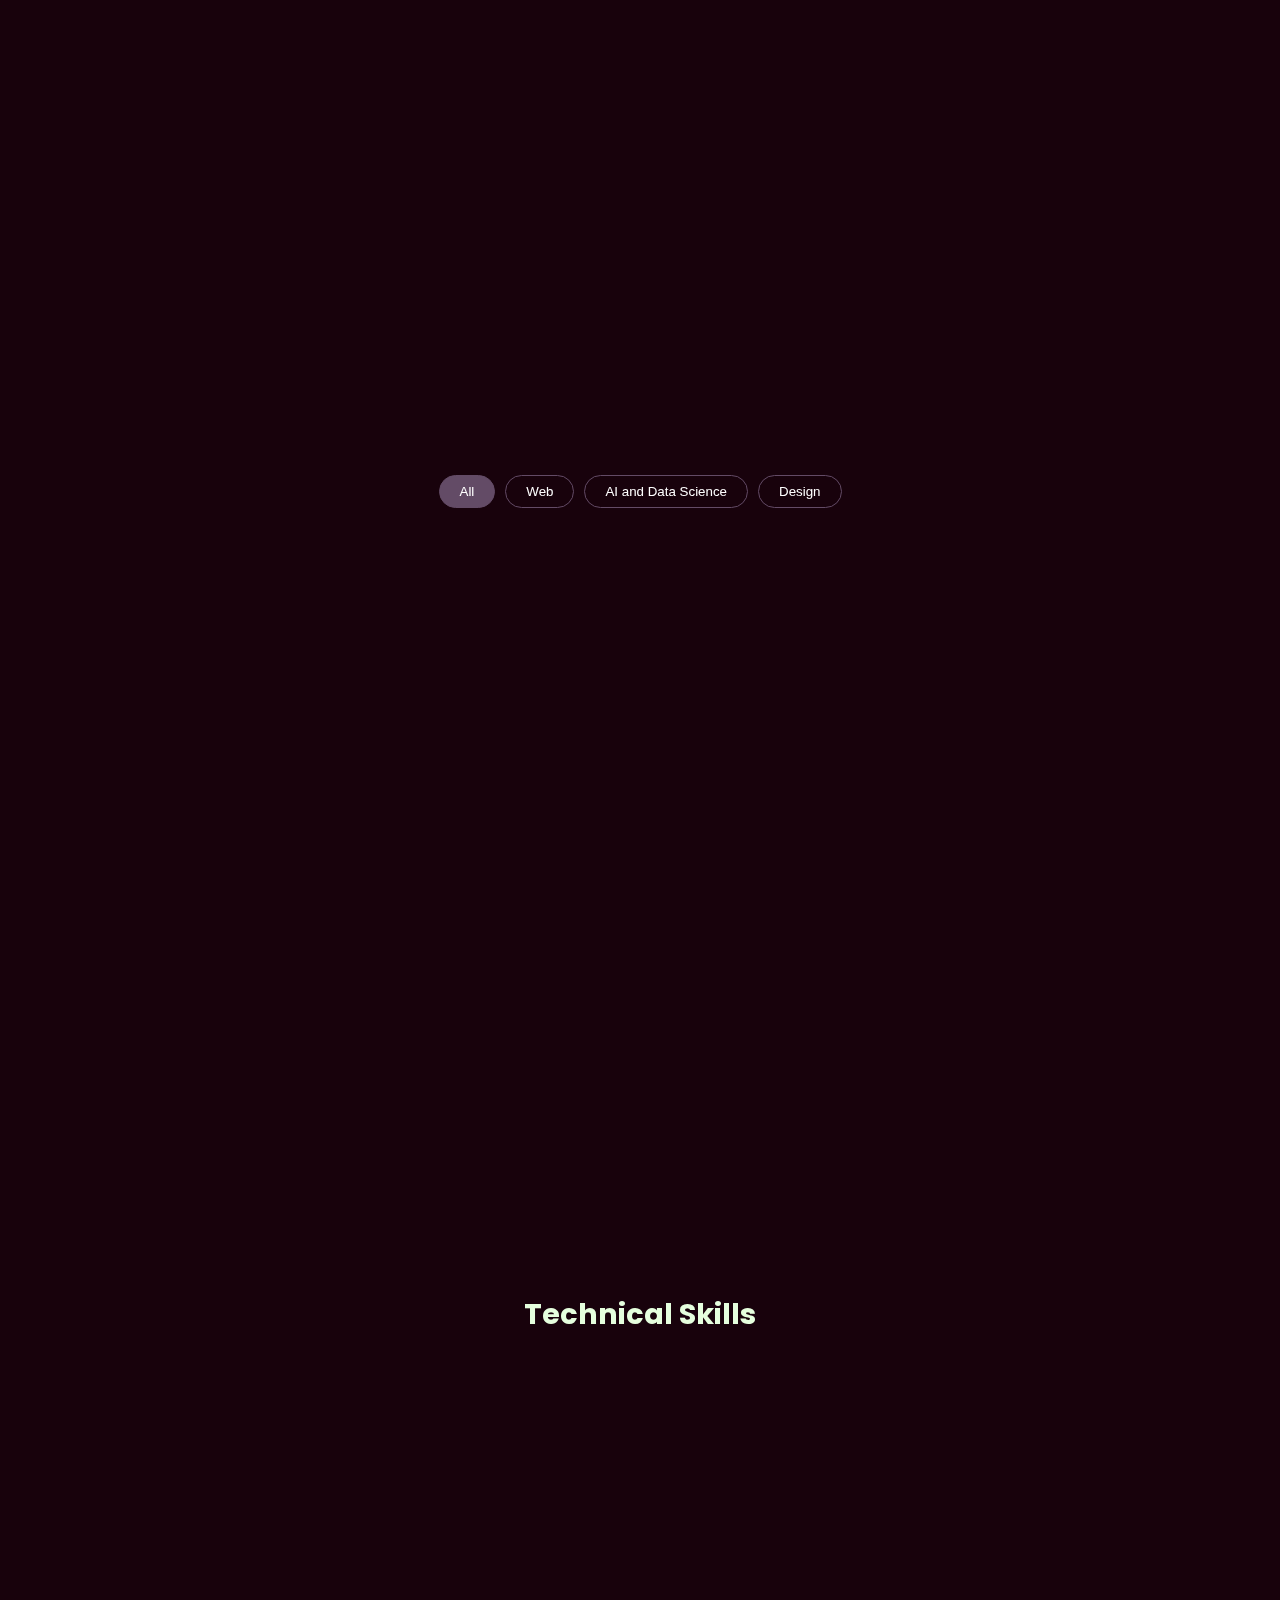
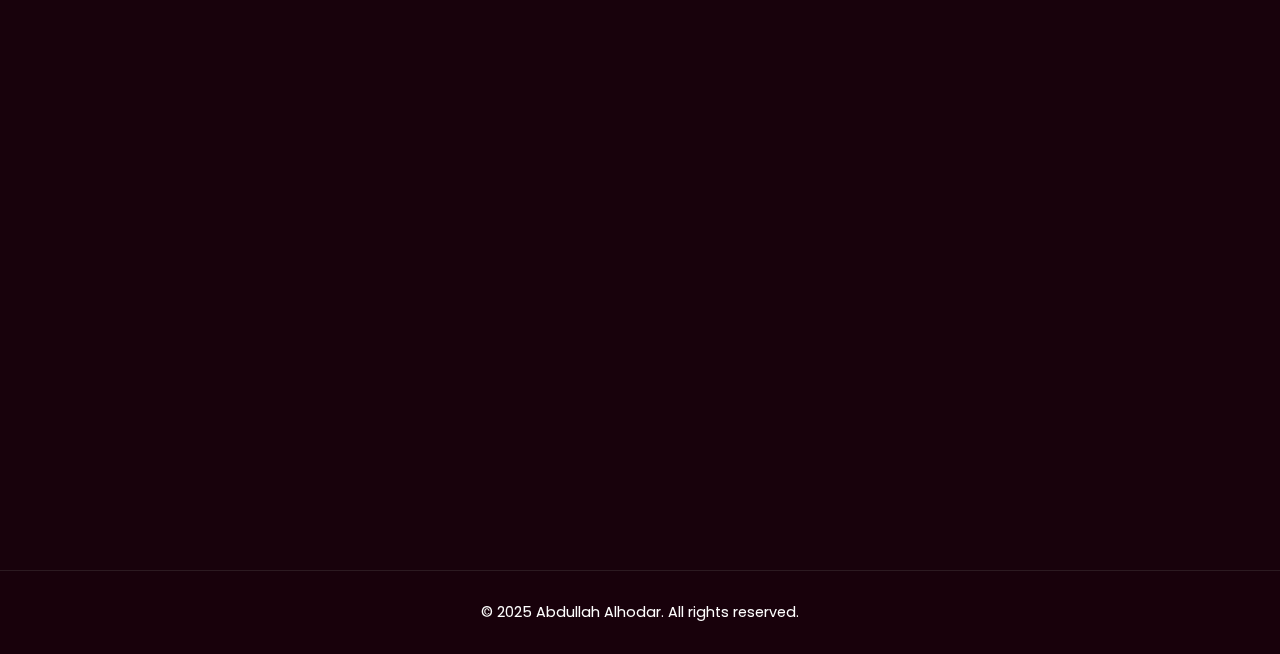
==== commit 40987d71: "feat: add project pages, update portfolio content, and enhance UI" ====
--- a/index.html
+++ b/index.html
@@ -3,7 +3,7 @@
 <head>
     <meta charset="UTF-8">
     <meta name="viewport" content="width=device-width, initial-scale=1.0">
-    <title>My Portfolio</title>
+    <title>Abdullah Alhodar</title>
     <link rel="stylesheet" href="styles.css">
     <link rel="stylesheet" href="https://cdnjs.cloudflare.com/ajax/libs/font-awesome/6.4.0/css/all.min.css">
     <link href="https://fonts.googleapis.com/css2?family=Poppins:wght@300;400;500;600;700&display=swap" rel="stylesheet">
@@ -19,14 +19,13 @@
     <!-- Navigation -->
     <nav class="glass-nav">
         <div class="container">
-            <div class="logo">Portfolio</div>
+            <div class="logo">Abdullah Alhodar</div>
             <ul class="nav-links">
                 <li><a href="#hero">Home</a></li>
                 <li><a href="#about">About</a></li>
                 <li><a href="#projects">Projects</a></li>
                 <li><a href="#skills">Skills</a></li>
                 <li><a href="#contact">Contact</a></li>
-                <li><button id="theme-toggle"><i class="fas fa-moon"></i></button></li>
             </ul>
             <div class="hamburger">
                 <div class="line"></div>
@@ -51,7 +50,7 @@
             </div>
             <div class="hero-image">
                 <div class="image-container glass-card">
-                    <img src="profile-placeholder.jpg" alt="Your Name">
+                    <img src="img/profile.jpg" alt="Abdullah">
                 </div>
             </div>
         </div>
@@ -79,21 +78,21 @@
                             <i class="fas fa-user"></i>
                         </div>
                         <h3>Who I Am</h3>
-                        <p>Hello! I'm a passionate developer with expertise in creating responsive and user-friendly websites. I love solving problems and bringing ideas to life through code.</p>
+                        <p style="text-align: justify;">I'm a passionate and driven computer science student with a strong focus on artificial intelligence, UI/UX design, and data analysis. I thrive on combining creativity with technical skills to develop meaningful, user-centric, impactful technology solutions. With a deep curiosity and dedication to learning, I aim to contribute to mission-driven projects that drive innovation and real-world change.</p>
                     </div>
                     <div class="about-card glass-card">
                         <div class="card-icon">
                             <i class="fas fa-graduation-cap"></i>
                         </div>
                         <h3>My Background</h3>
-                        <p>With a background in [Your Background], I bring a unique perspective to every project I work on.</p>
+                        <p style="text-align: justify;">Currently pursuing a Bachelor's degree in Computer Science at King Faisal University (2020–2025), I have built a solid foundation in both software development and data science. My hands-on experience includes working with technologies like Python, TensorFlow, PyTorch, and Power BI, and applying them in real-world scenarios such as my graduation project—GymTech App. This fitness and nutrition planning app integrates AI-powered features and intuitive UI/UX design to deliver personalized user experiences.</p>
                     </div>
                     <div class="about-card glass-card">
                         <div class="card-icon">
                             <i class="fas fa-rocket"></i>
                         </div>
                         <h3>My Approach</h3>
-                        <p>I believe in clean, efficient code and user-centered design. Every project is an opportunity to learn and create something amazing.</p>
+                        <p style="text-align: justify;">I believe in combining technical expertise with human-centered design. Whether developing AI-driven features or designing intuitive interfaces, my approach is grounded in problem-solving, collaboration, and continuous learning. I prioritize usability and performance equally, ensuring that solutions are innovative and practical. With a background in Agile development and a mindset shaped by critical thinking, I focus on building systems that are efficient, adaptable, and aligned with user needs.</p>
                     </div>
                 </div>
             </div>
@@ -110,63 +109,73 @@
             <div class="projects-filter">
                 <button class="filter-btn active" data-filter="all">All</button>
                 <button class="filter-btn" data-filter="web">Web</button>
-                <button class="filter-btn" data-filter="app">App</button>
+                <button class="filter-btn" data-filter="AI and Data Science">AI and Data Science</button>
                 <button class="filter-btn" data-filter="design">Design</button>
             </div>
             <div class="projects-grid">
-                <div class="project-card glass-card" data-category="web">
-                    <div class="project-img">
-                        <img src="project1-placeholder.jpg" alt="Project 1">
-                    </div>
-                    <div class="project-info">
-                        <h3>Project 1</h3>
-                        <p>Description of your first project. What technologies did you use? What problems did you solve?</p>
-                        <div class="project-tech">
-                            <span>HTML</span>
-                            <span>CSS</span>
-                            <span>JavaScript</span>
-                        </div>
-                        <div class="project-links">
-                            <a href="#" class="btn-icon"><i class="fas fa-external-link-alt"></i></a>
-                            <a href="#" class="btn-icon"><i class="fab fa-github"></i></a>
-                        </div>
-                    </div>
-                </div>
-                <div class="project-card glass-card" data-category="app">
-                    <div class="project-img">
-                        <img src="project2-placeholder.jpg" alt="Project 2">
-                    </div>
-                    <div class="project-info">
-                        <h3>Project 2</h3>
-                        <p>Description of your second project. What technologies did you use? What problems did you solve?</p>
-                        <div class="project-tech">
-                            <span>React</span>
-                            <span>Node.js</span>
-                            <span>MongoDB</span>
-                        </div>
-                        <div class="project-links">
-                            <a href="#" class="btn-icon"><i class="fas fa-external-link-alt"></i></a>
-                            <a href="#" class="btn-icon"><i class="fab fa-github"></i></a>
-                        </div>
-                    </div>
-                </div>
                 <div class="project-card glass-card" data-category="design">
                     <div class="project-img">
-                        <img src="project3-placeholder.jpg" alt="Project 3">
+                        <a href="projects/gymtech.html">
+                            <img src="img/gymtech-app.png" alt="GymTech Fitness App">
+                        </a>
                     </div>
                     <div class="project-info">
-                        <h3>Project 3</h3>
-                        <p>Description of your third project. What technologies did you use? What problems did you solve?</p>
+                        <h3><a href="projects/gymtech.html">GymTech App</a></h3>
+                        <p>A cutting-edge fitness application designed to transform how users approach their health journey. This UI/UX project delivers personalized workout routines, detailed nutrition tracking, and comprehensive health analytics through an intuitive interface. The distinctive purple-themed design combines modern aesthetics with functional elements to enhance user engagement and motivation.</p>
                         <div class="project-tech">
+                            <span>UI/UX</span>
                             <span>Figma</span>
-                            <span>Photoshop</span>
-                            <span>Illustrator</span>
+                            <span>Mobile Design</span>
                         </div>
                         <div class="project-links">
-                            <a href="#" class="btn-icon"><i class="fas fa-external-link-alt"></i></a>
+                            <a href="projects/gymtech.html" class="btn-icon"><i class="fas fa-external-link-alt"></i></a>
                             <a href="#" class="btn-icon"><i class="fab fa-github"></i></a>
                         </div>
                     </div>
+                </div>
+                
+                <div class="project-card glass-card" data-category="design">
+                    <div class="project-img">
+                        <a href="projects/strayhaven.html">
+                            <img src="img/strayhaven-app.png" alt="Stray Haven Pet Adoption App">
+                        </a>
+                    </div>
+                    <div class="project-info">
+                        <h3><a href="projects/strayhaven.html">Stray Haven</a></h3>
+                        <p>A compassionate pet adoption platform designed to connect stray animals with loving homes. This mobile application features a user-friendly interface for browsing adoptable pets, tracking adoption status, receiving notifications about rescued animals, and managing user profiles with adoption statistics. The app also includes a marketplace for pet supplies and a reporting system for stray animals.</p>
+                        <div class="project-tech">
+                            <span>UI/UX</span>
+                            <span>Mobile App</span>
+                        </div>
+                        <div class="project-links">
+                            <a href="projects/strayhaven.html" class="btn-icon"><i class="fas fa-external-link-alt"></i></a>
+                            <a href="#" class="btn-icon"><i class="fab fa-github"></i></a>
+                        </div>
+                    </div>
+                </div>
+                
+                <div class="project-card glass-card" data-category="AI and Data Science">
+                    <div class="project-img">
+                        <a href="projects/movie-recommendation.html">
+                            <img src="img/movie-recommendation.png" alt="Movie Recommendation System">
+                        </a>
+                    </div>
+                    <div class="project-info">
+                        <h3><a href="projects/movie-recommendation.html">Movie Recommendation System</a></h3>
+                        <p>A personalized movie recommendation system using machine learning to address content overload on streaming platforms. This hybrid model combines collaborative filtering and content-based filtering to deliver accurate and diverse recommendations, achieving 82.71% weighted accuracy while mitigating common biases in recommendation systems.</p>
+                        <div class="project-tech">
+                            <span>Python</span>
+                            <span>Machine Learning</span>
+                            <span>PySpark</span>
+                            <span>AWS</span>
+                        </div>
+                        <div class="project-links">
+                            <a href="projects/movie-recommendation.html" class="btn-icon"><i class="fas fa-external-link-alt"></i></a>
+                            <a href="#" class="btn-icon"><i class="fab fa-github"></i></a>
+                        </div>
+                    </div>
+                </div>
+                
                 </div>
             </div>
         </div>
@@ -182,71 +191,72 @@
             <div class="skills-container">
                 <div class="skills-category">
                     <h3>Technical Skills</h3>
-                    <div class="skills-grid">
-                        <div class="skill-item">
-                            <div class="skill-progress" data-progress="90">
-                                <svg class="progress-ring" width="120" height="120">
-                                    <circle class="progress-ring-circle" stroke-width="8" stroke-linecap="round" r="50" cx="60" cy="60"/>
-                                </svg>
-                                <div class="progress-text">
-                                    <span class="progress-percentage">90%</span>
-                                </div>
-                            </div>
-                            <h4>HTML/CSS</h4>
-                        </div>
-                        <div class="skill-item">
-                            <div class="skill-progress" data-progress="85">
-                                <svg class="progress-ring" width="120" height="120">
-                                    <circle class="progress-ring-circle" stroke-width="8" stroke-linecap="round" r="50" cx="60" cy="60"/>
-                                </svg>
-                                <div class="progress-text">
-                                    <span class="progress-percentage">85%</span>
-                                </div>
-                            </div>
-                            <h4>JavaScript</h4>
-                        </div>
-                        <div class="skill-item">
-                            <div class="skill-progress" data-progress="80">
-                                <svg class="progress-ring" width="120" height="120">
-                                    <circle class="progress-ring-circle" stroke-width="8" stroke-linecap="round" r="50" cx="60" cy="60"/>
-                                </svg>
-                                <div class="progress-text">
-                                    <span class="progress-percentage">80%</span>
-                                </div>
-                            </div>
-                            <h4>React</h4>
-                        </div>
-                        <div class="skill-item">
-                            <div class="skill-progress" data-progress="75">
-                                <svg class="progress-ring" width="120" height="120">
-                                    <circle class="progress-ring-circle" stroke-width="8" stroke-linecap="round" r="50" cx="60" cy="60"/>
-                                </svg>
-                                <div class="progress-text">
-                                    <span class="progress-percentage">75%</span>
-                                </div>
-                            </div>
-                            <h4>Node.js</h4>
-                        </div>
-                    </div>
-                </div>
+                    <div class="soft-skills">
+                        <div class="soft-skill glass-card">
+                            <i class="fas fa-code"></i>
+                            <h4>Programming Languages & Web Development</h4>
+                            <p>Python, C++, Java, JavaScript, HTML, CSS, FastAPI</p>
+                        </div>
+                        <div class="soft-skill glass-card">
+                            <i class="fas fa-brain"></i>
+                            <h4>Data Science & Machine Learning</h4>
+                            <p>NumPy, Pandas, Matplotlib, Seaborn, Scikit-Learn, TensorFlow, PyTorch, OpenCV</p>
+                        </div>
+                        <div class="soft-skill glass-card">
+                            <i class="fas fa-database"></i>
+                            <h4>Databases</h4>
+                            <p>SQL, MySQL, PostgreSQL, MongoDB</p>
+                        </div>
+                        <div class="soft-skill glass-card">
+                            <i class="fas fa-chart-bar"></i>
+                            <h4>Data Visualization & BI Tools</h4>
+                            <p>Power BI</p>
+                        </div>
+                        <div class="soft-skill glass-card">
+                            <i class="fas fa-code-branch"></i>
+                            <h4>Version Control & Tools</h4>
+                            <p>Git, GitHub</p>
+                        </div>
+                        <div class="soft-skill glass-card">
+                            <i class="fas fa-paint-brush"></i>
+                            <h4>UI/UX Design</h4>
+                            <p>Figma, Canva</p>
+                        </div>
+                    </div>
+                </div>
+                
                 <div class="skills-category">
                     <h3>Soft Skills</h3>
                     <div class="soft-skills">
                         <div class="soft-skill glass-card">
-                            <i class="fas fa-users"></i>
-                            <h4>Teamwork</h4>
-                        </div>
-                        <div class="soft-skill glass-card">
                             <i class="fas fa-lightbulb"></i>
                             <h4>Problem Solving</h4>
+                            <p>Adept at identifying challenges and developing practical, data-driven solutions.</p>
+                        </div>
+                        <div class="soft-skill glass-card">
+                            <i class="fas fa-users"></i>
+                            <h4>Team Collaboration</h4>
+                            <p>Experienced in working with cross-functional teams using Agile methodologies.</p>
+                        </div>
+                        <div class="soft-skill glass-card">
+                            <i class="fas fa-brain"></i>
+                            <h4>Critical Thinking</h4>
+                            <p>Ability to analyze complex systems and propose innovative improvements.</p>
+                        </div>
+                        <div class="soft-skill glass-card">
+                            <i class="fas fa-file-alt"></i>
+                            <h4>Technical Writing</h4>
+                            <p>Skilled in documenting technical processes, models, and user flows clearly and effectively.</p>
+                        </div>
+                        <div class="soft-skill glass-card">
+                            <i class="fas fa-sync-alt"></i>
+                            <h4>Adaptability</h4>
+                            <p>Quick to learn new tools and technologies, and flexible in dynamic environments.</p>
                         </div>
                         <div class="soft-skill glass-card">
                             <i class="fas fa-comments"></i>
                             <h4>Communication</h4>
-                        </div>
-                        <div class="soft-skill glass-card">
-                            <i class="fas fa-tasks"></i>
-                            <h4>Project Management</h4>
+                            <p>Bilingual in Arabic and English, with the ability to present ideas clearly to both technical and non-technical audiences.</p>
                         </div>
                     </div>
                 </div>
@@ -268,28 +278,22 @@
                         <i class="fas fa-envelope"></i>
                         <div>
                             <h4>Email</h4>
-                            <p>your.email@example.com</p>
+                            <p><a href="mailto:alhodarabdullah@gmail.com" style="color: inherit; text-decoration: none;">alhodarabdullah@gmail.com</a></p>
                         </div>
                     </div>
                     <div class="contact-item">
                         <i class="fab fa-linkedin"></i>
                         <div>
                             <h4>LinkedIn</h4>
-                            <p>linkedin.com/in/yourname</p>
+                            <p><a href="https://www.linkedin.com/in/abdullah-alhodar-0394892a3?utm_source=share&utm_campaign=share_via&utm_content=profile&utm_medium=android_app" target="_blank" style="color: inherit; text-decoration: none;">linkedin.com/in/Abdullah-Alhodar</a></p>
                         </div>
                     </div>
                     <div class="contact-item">
                         <i class="fab fa-github"></i>
                         <div>
                             <h4>GitHub</h4>
-                            <p>github.com/yourusername</p>
-                        </div>
-                    </div>
-                    <div class="social-links">
-                        <a href="#" class="social-icon"><i class="fab fa-github"></i></a>
-                        <a href="#" class="social-icon"><i class="fab fa-linkedin"></i></a>
-                        <a href="#" class="social-icon"><i class="fab fa-twitter"></i></a>
-                        <a href="#" class="social-icon"><i class="fab fa-instagram"></i></a>
+                            <p><a href="https://github.com/r1v7" target="_blank" style="color: inherit; text-decoration: none;">github.com/r1v7</a></p>
+                        </div>
                     </div>
                 </div>
                 <form class="contact-form glass-card">
@@ -317,7 +321,7 @@
 
     <footer>
         <div class="container">
-            <p>&copy; 2023 Your Name. All rights reserved.</p>
+            <p>&copy; 2025 Abdullah Alhodar. All rights reserved.</p>
         </div>
     </footer>
 
--- a/styles.css
+++ b/styles.css
@@ -102,7 +102,7 @@
     text-align: center;
     margin-bottom: 40px;
     font-size: 2rem;
-    color: #0066cc;
+    color: #e5ffde;
 }
 
 /* About Section */
